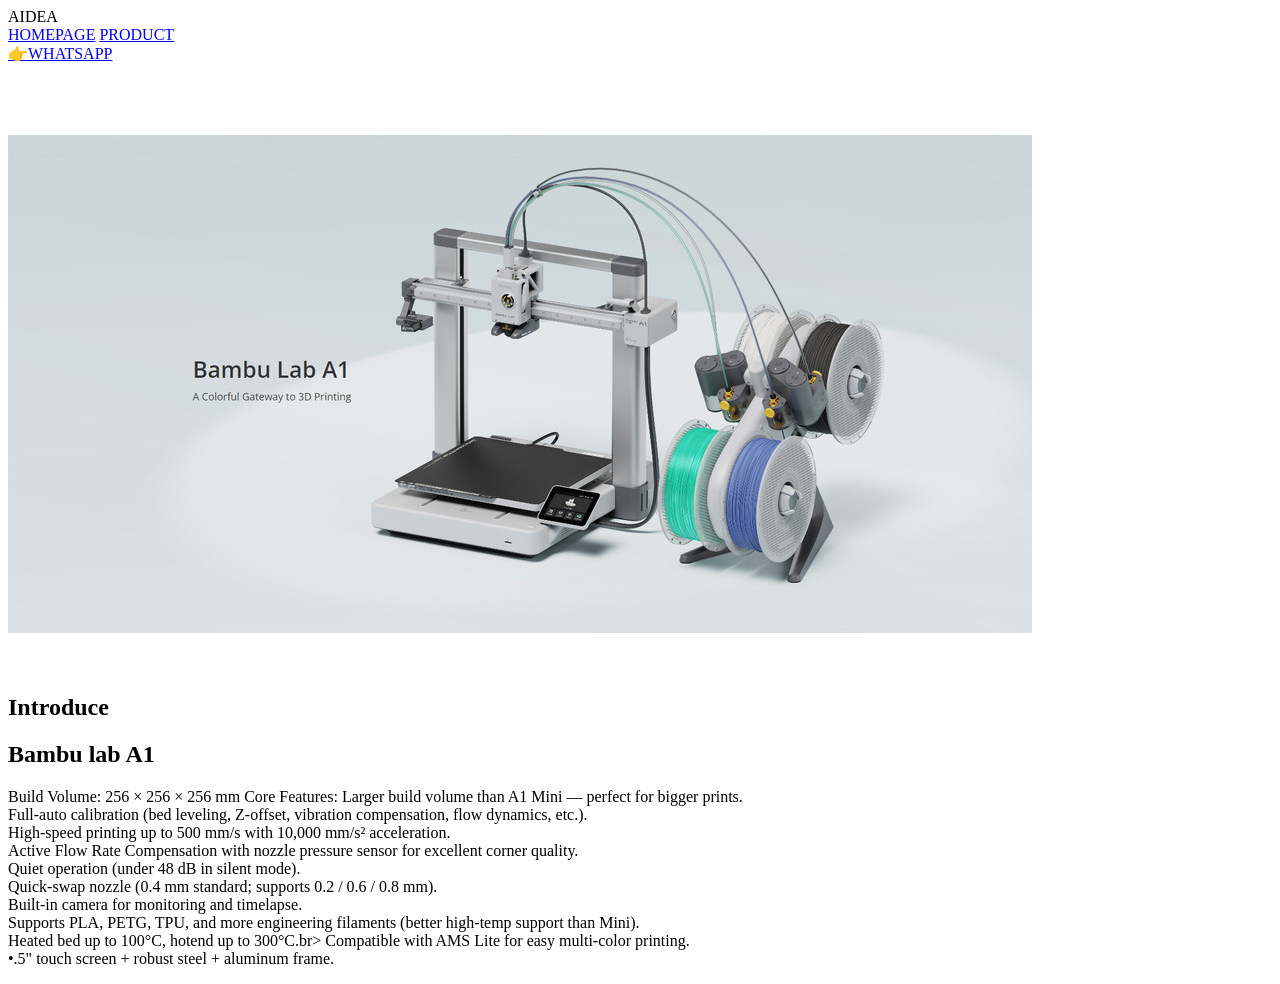
==== bambulaba1.html @ ddbe4475 "Add files via upload" ====
<!DOCTYPE html>
<html lang="en">
<head>
<meta charset="UTF-8">
<title>AIDEACT - Products</title>
<link rel="stylesheet" href="styleP.css">
</head>

<body>

<div class="navbar">
    <div class="logo">AIDEA</div>     <!-- Changed from AIDEA to AIDEACT (more consistent) -->
    <div class="nav-buttons">
        <a href="index.html">HOMEPAGE</a>
        <a href="product.html">PRODUCT</a>
    </div>
</div>

<div class="whatsapp-float">
        <a href="https://wa.me/60135133333?text=你好，我想了解关于3D打印的详细信息。" 
           target="_blank" 
           class="whatsapp-btn">
            👉WHATSAPP
        </a>
    </div>
</div>
<br>
<br>
<br>
<br>
<div class="product-card">
        <div class="image-container">
            <img src="images/a1combo.jpg" alt="Bambu Lab A1 Mini Combo">
        </div>
</div> 

<br>
<br>

<div class="product-card">
    <div class="product-info">
        <h2>Introduce</h2>
      <div class="info-grid">
            <!-- 左边：特点列表 -->
            <div class="info-left">
                <h2>Bambu lab A1</h2>
                <p>Build Volume: 256 × 256 × 256 mm
Core Features:
            Larger build volume than A1 Mini — perfect for bigger prints.<br>
            Full-auto calibration (bed leveling, Z-offset, vibration compensation, flow dynamics, etc.).<br>
            High-speed printing up to 500 mm/s with 10,000 mm/s² acceleration.<br>
            Active Flow Rate Compensation with nozzle pressure sensor for excellent corner quality.<br>
            Quiet operation (under 48 dB in silent mode).<br>
            Quick-swap nozzle (0.4 mm standard; supports 0.2 / 0.6 / 0.8 mm).<br>
            Built-in camera for monitoring and timelapse.<br>
            Supports PLA, PETG, TPU, and more engineering filaments (better high-temp support than Mini).<br>
            Heated bed up to 100°C, hotend up to 300°C.br>
            Compatible with AMS Lite for easy multi-color printing.<br>
            •.5" touch screen + robust steel + aluminum frame.</p>
            </div>
        </div>
    </div>
</div>
</body>
</html>
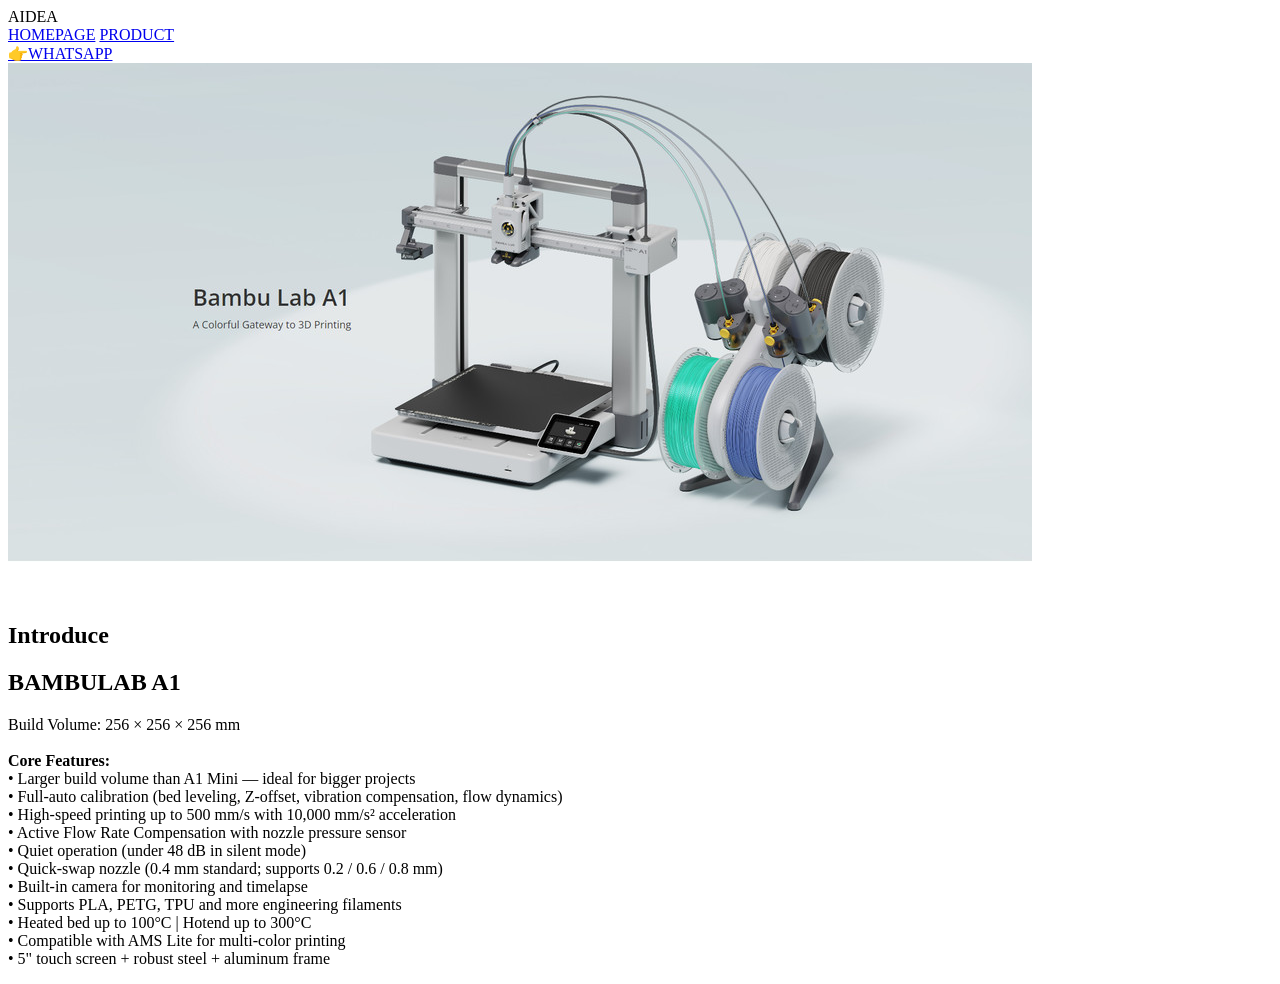
==== commit 3266b177: "Update bambulaba1.html" ====
--- a/bambulaba1.html
+++ b/bambulaba1.html
@@ -2,6 +2,7 @@
 <html lang="en">
 <head>
 <meta charset="UTF-8">
+<meta name="viewport" content="width=device-width, initial-scale=1.0, maximum-scale=1.0, user-scalable=no">
 <title>AIDEACT - Products</title>
 <link rel="stylesheet" href="styleP.css">
 </head>
@@ -24,10 +25,7 @@
         </a>
     </div>
 </div>
-<br>
-<br>
-<br>
-<br>
+
 <div class="product-card">
         <div class="image-container">
             <img src="images/a1combo.jpg" alt="Bambu Lab A1 Mini Combo">
@@ -43,23 +41,23 @@
       <div class="info-grid">
             <!-- 左边：特点列表 -->
             <div class="info-left">
-                <h2>Bambu lab A1</h2>
-                <p>Build Volume: 256 × 256 × 256 mm
-Core Features:
-            Larger build volume than A1 Mini — perfect for bigger prints.<br>
-            Full-auto calibration (bed leveling, Z-offset, vibration compensation, flow dynamics, etc.).<br>
-            High-speed printing up to 500 mm/s with 10,000 mm/s² acceleration.<br>
-            Active Flow Rate Compensation with nozzle pressure sensor for excellent corner quality.<br>
-            Quiet operation (under 48 dB in silent mode).<br>
-            Quick-swap nozzle (0.4 mm standard; supports 0.2 / 0.6 / 0.8 mm).<br>
-            Built-in camera for monitoring and timelapse.<br>
-            Supports PLA, PETG, TPU, and more engineering filaments (better high-temp support than Mini).<br>
-            Heated bed up to 100°C, hotend up to 300°C.br>
-            Compatible with AMS Lite for easy multi-color printing.<br>
-            •.5" touch screen + robust steel + aluminum frame.</p>
+                <h2>BAMBULAB A1</h2>
+<p>Build Volume: 256 × 256 × 256 mm<br><br>
+<strong>Core Features:</strong><br>
+• Larger build volume than A1 Mini — ideal for bigger projects<br>
+• Full-auto calibration (bed leveling, Z-offset, vibration compensation, flow dynamics)<br>
+• High-speed printing up to 500 mm/s with 10,000 mm/s² acceleration<br>
+• Active Flow Rate Compensation with nozzle pressure sensor<br>
+• Quiet operation (under 48 dB in silent mode)<br>
+• Quick-swap nozzle (0.4 mm standard; supports 0.2 / 0.6 / 0.8 mm)<br>
+• Built-in camera for monitoring and timelapse<br>
+• Supports PLA, PETG, TPU and more engineering filaments<br>
+• Heated bed up to 100°C | Hotend up to 300°C<br>
+• Compatible with AMS Lite for multi-color printing<br>
+• 5" touch screen + robust steel + aluminum frame</p>
             </div>
         </div>
     </div>
 </div>
 </body>
-</html>+</html>
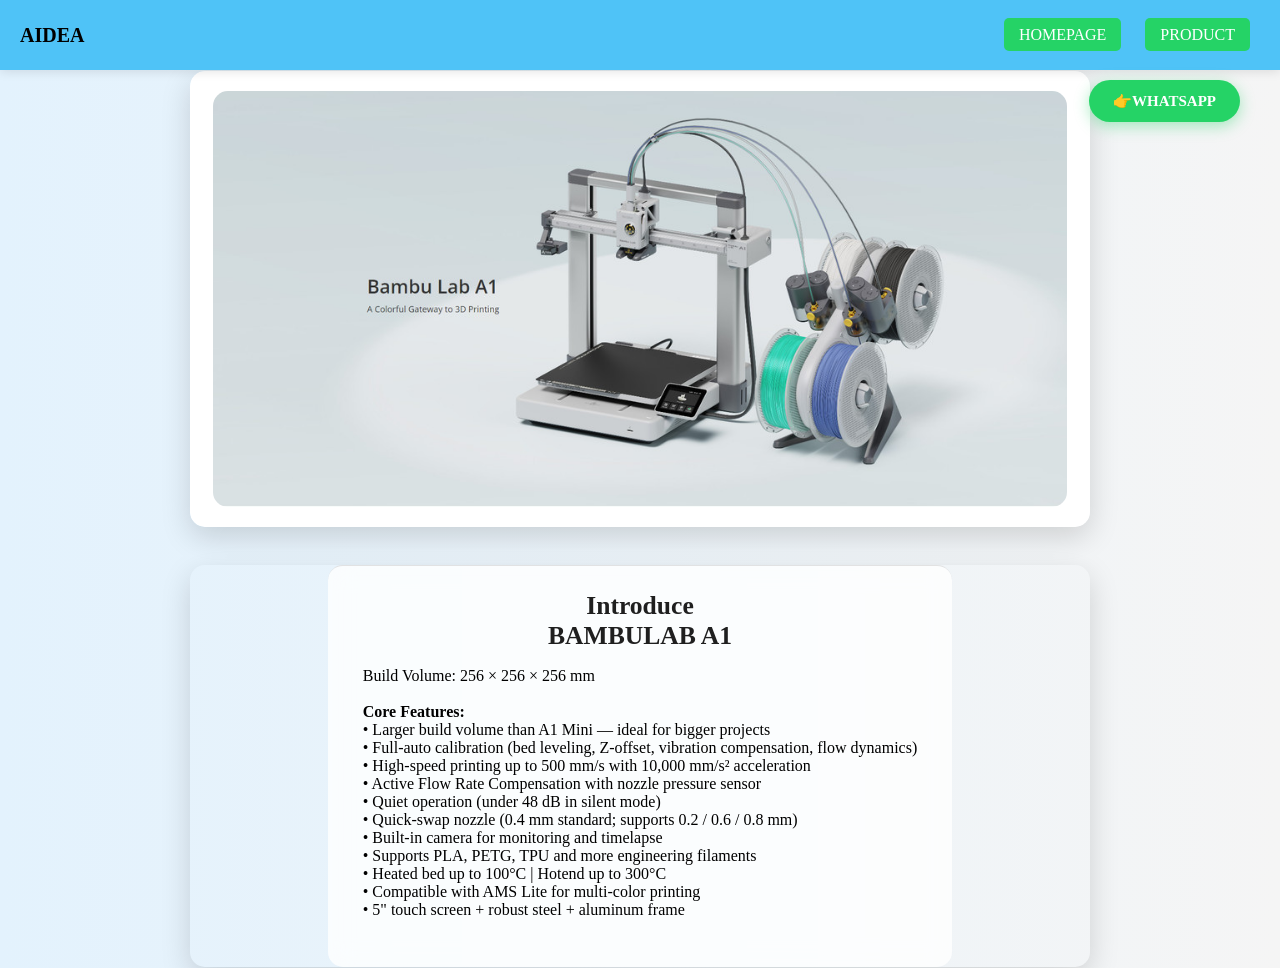
==== commit 73d74aba: "Add files via upload" ====
--- a/bambulaba1.html
+++ b/bambulaba1.html
@@ -4,7 +4,7 @@
 <meta charset="UTF-8">
 <meta name="viewport" content="width=device-width, initial-scale=1.0, maximum-scale=1.0, user-scalable=no">
 <title>AIDEACT - Products</title>
-<link rel="stylesheet" href="styleP.css">
+<link rel="stylesheet" href="stylep.css">
 </head>
 
 <body>
--- a/stylep.css
+++ b/stylep.css
@@ -0,0 +1,203 @@
+body {
+    margin: 0;
+    font-family: -apple-system, BlinkMacSystemFont;
+    background: linear-gradient(to right, #e3f2fd, #f5f5f5);
+    color: black;
+}
+
+/* NAVBAR */
+.navbar {
+    background: #4FC3F7;
+    padding: 0 20px;
+    display: flex;
+    justify-content: space-between;
+    align-items: center;
+    height: 70px;
+    min-height: 70px;
+    box-shadow: 0 2px 10px rgba(0,0,0,0.1);
+    position: sticky;
+    top: 0;
+    z-index: 100;
+    flex-shrink: 0;
+}
+
+.logo {
+    font-weight: bold;
+    font-size: 20px;
+}
+
+.nav-buttons a {
+    margin: 10px 10px;
+    padding: 8px 15px;
+    background: #25D366;
+    color: white;
+    text-decoration: none;
+    border-radius: 5px;
+}
+
+/* LAYOUT */
+.container {
+    width: 80%;
+    margin: 30px auto;
+}
+
+.profile {
+    display: flex;
+    gap: 20px;
+}
+
+.profile img {
+    width: 200px;
+}
+
+.section {
+    margin-top: 30px;
+    display: flex;
+    gap: 20px;
+}
+
+/* PRODUCT GRID - STACK VERTICAL */
+.product-grid {
+    display: flex;
+    flex-direction: column;   /* 👈 this makes it vertical */
+    gap: 25px;
+}
+
+/* CARD FULL WIDTH */
+.product-card {
+    width: 100%;
+    max-width: 900px;             /* 👈 take full width */
+    height: auto !important;
+    margin: 1px auto;
+    position: relative;
+    border-radius: 15px;
+    overflow: hidden;
+    cursor: pointer;
+    transform-style: preserve-3d;
+    perspective: 1000px;
+    transition: transform 0.2s ease;
+    backface-visibility: hidden;
+    display: flex;
+    align-items: center;
+    justify-content: center;
+    box-shadow: 0 10px 30px rgba(0, 0, 0, 0.15);
+}
+
+.product-card img {
+    width: 95%;
+    height: 100%;
+    object-fit: cover;
+    transition: transform 0.5s ease;
+    border-radius: 15px;
+}
+
+.image-container {
+    width: 100%;
+    height: 100%;
+    padding: 20px 1px;                 /* ← 关键：留白边框区域 */
+    box-sizing: border-box;
+    display: flex;
+    align-items: center;
+    justify-content: center;
+    background: white;             /* 白色边框效果 */
+    border-radius: 15px;
+}
+
+.product-info {
+    padding: 25px 35px 32px;
+    background: rgba(255, 255, 255, 0.78);
+    backdrop-filter: blur(12px);
+    -webkit-backdrop-filter: blur(12px);
+    border-top: 1px solid rgba(200, 200, 200, 0.5);
+    border-radius: 15px;
+}
+
+.product-info h2 {
+    margin: 0 0 0px 0;
+    font-size: 1.6rem;
+    color: #1f1f1f;
+    text-align: center;
+}
+
+.product-info ul {
+    margin: 0;
+    padding-left: 22px;
+    line-height: 1.75;
+    color: #333;
+}
+
+.product-info li {
+    margin-bottom: 8px;
+}
+
+
+/* 左右两个卡片 - 完全一样样式 */
+.info-card {
+    background: white;
+    border-radius: 16px;
+    padding: 28px;
+    box-shadow: 0 6px 20px rgba(0, 0, 0, 0.1);
+    min-height: 280px;
+    border: 1px solid #f0f0f0;
+    display: flex;
+    flex-direction: column;
+}
+
+.info-card h3 {
+    margin: 0 0 20px 0;
+    font-size: 1.4rem;
+    color: #222;
+    font-weight: 600;
+    min-height: 42px;           /* 让两个标题占同样高度 */
+    display: flex;
+    align-items: center;        /* 垂直居中标题 */
+}
+
+.info-card ul {
+    margin: 0 0 0 22px;
+    padding: 0;
+    line-height: 1.9;
+    color: #333;
+}
+
+.info-card li {
+    margin-bottom: 12px;
+}
+
+.info-card p {
+    line-height: 1.85;
+    color: #444;
+    margin-bottom: 16px;
+}
+
+.info-card ul,
+.info-card .content {
+    flex: 1;
+}
+
+.whatsapp-float {
+    position: fixed;
+    top: 80px;           /* 根据你的页面调整这个数值 */
+    right: 40px;          /* 距离右边距离 */
+    z-index: 1000;
+}
+
+.whatsapp-float a {
+    display: inline-block;
+    background: #25D366;
+    color: white;
+    padding: 12px 24px;
+    border-radius: 50px;
+    text-decoration: none;
+    font-weight: bold;
+    box-shadow: 0 4px 15px rgba(37, 211, 102, 0.4);
+    transition: all 0.3s ease;
+    font-size: 15px;
+}
+
+.whatsapp-float a:hover {
+    transform: scale(1.08);
+    box-shadow: 0 8px 20px rgba(37, 211, 102, 0.5);
+}
+
+
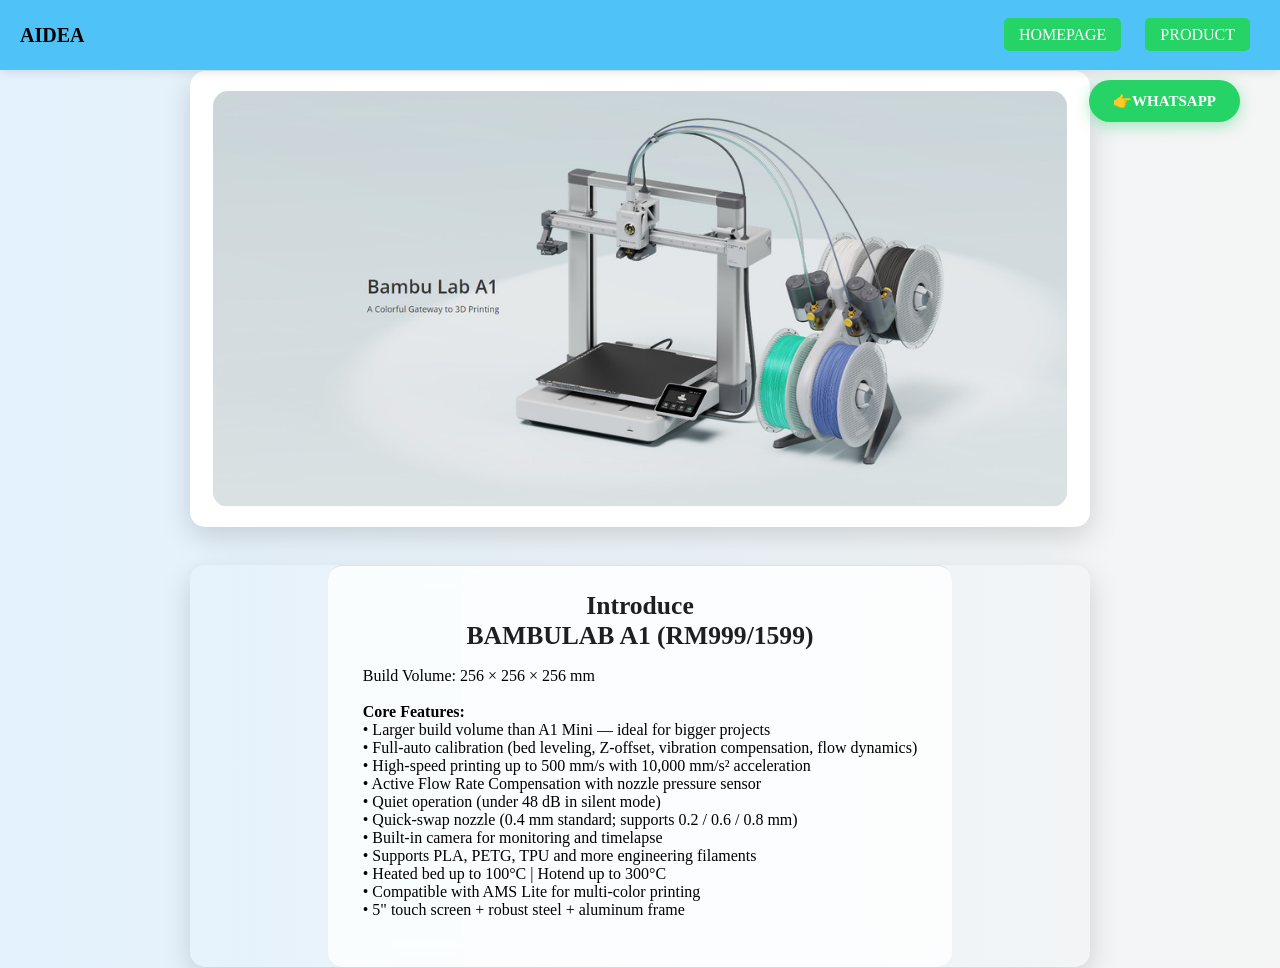
==== commit f1fd40c1: "Update bambulaba1.html" ====
--- a/bambulaba1.html
+++ b/bambulaba1.html
@@ -10,7 +10,7 @@
 <body>
 
 <div class="navbar">
-    <div class="logo">AIDEA</div>     <!-- Changed from AIDEA to AIDEACT (more consistent) -->
+    <div class="logo">AIDEA</div>     
     <div class="nav-buttons">
         <a href="index.html">HOMEPAGE</a>
         <a href="product.html">PRODUCT</a>
@@ -41,7 +41,7 @@
       <div class="info-grid">
             <!-- 左边：特点列表 -->
             <div class="info-left">
-                <h2>BAMBULAB A1</h2>
+                <h2>BAMBULAB A1 (RM999/1599)</h2>
 <p>Build Volume: 256 × 256 × 256 mm<br><br>
 <strong>Core Features:</strong><br>
 • Larger build volume than A1 Mini — ideal for bigger projects<br>
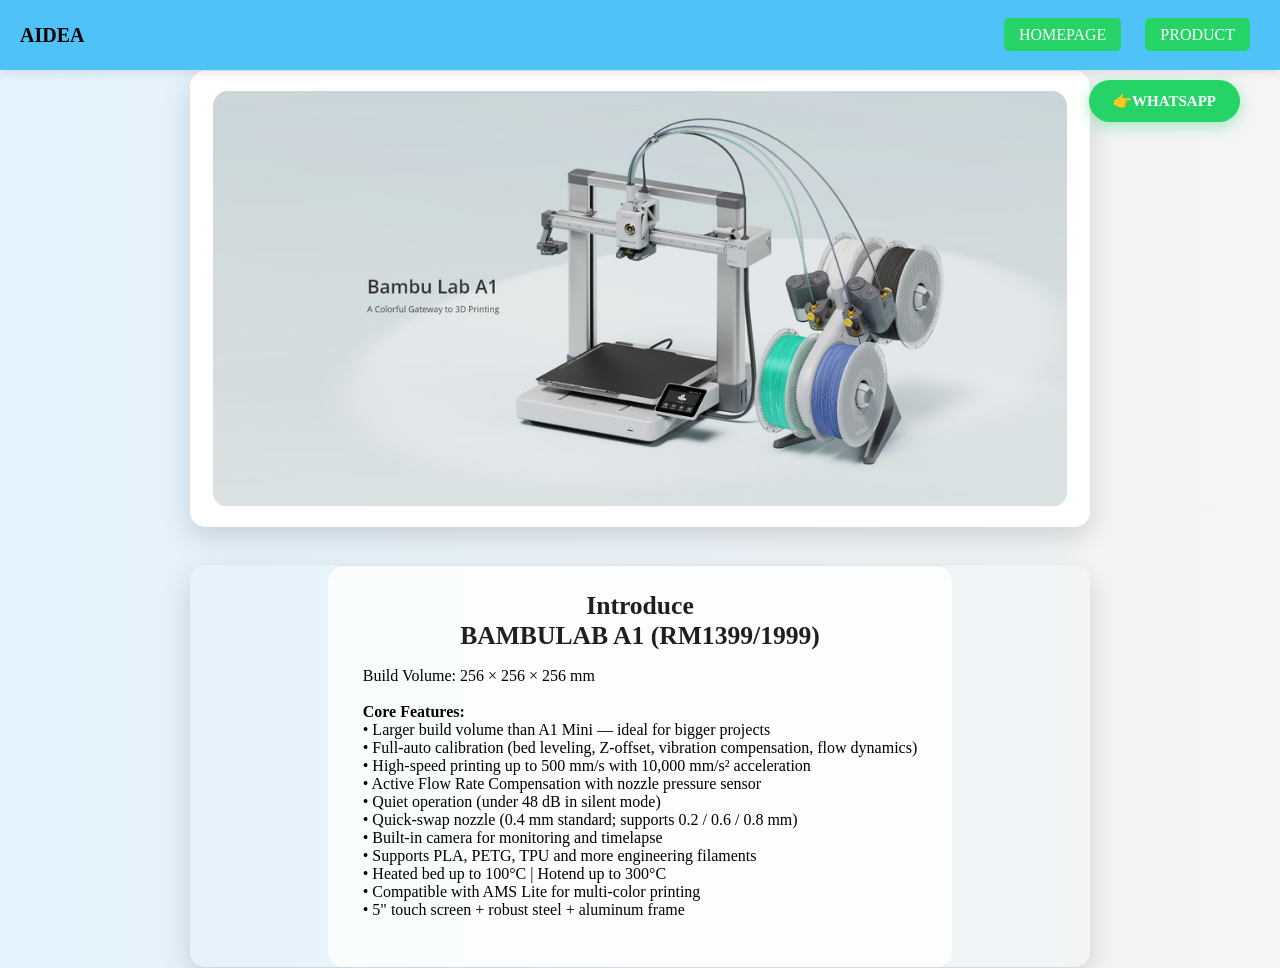
==== commit 180101e7: "Modify product details and pricing in HTML Updated product pricing and HTML structure." ====
--- a/bambulaba1.html
+++ b/bambulaba1.html
@@ -41,7 +41,7 @@
       <div class="info-grid">
             <!-- 左边：特点列表 -->
             <div class="info-left">
-                <h2>BAMBULAB A1 (RM999/1599)</h2>
+                <h2>BAMBULAB A1 (RM1399/1999)</h2>
 <p>Build Volume: 256 × 256 × 256 mm<br><br>
 <strong>Core Features:</strong><br>
 • Larger build volume than A1 Mini — ideal for bigger projects<br>
